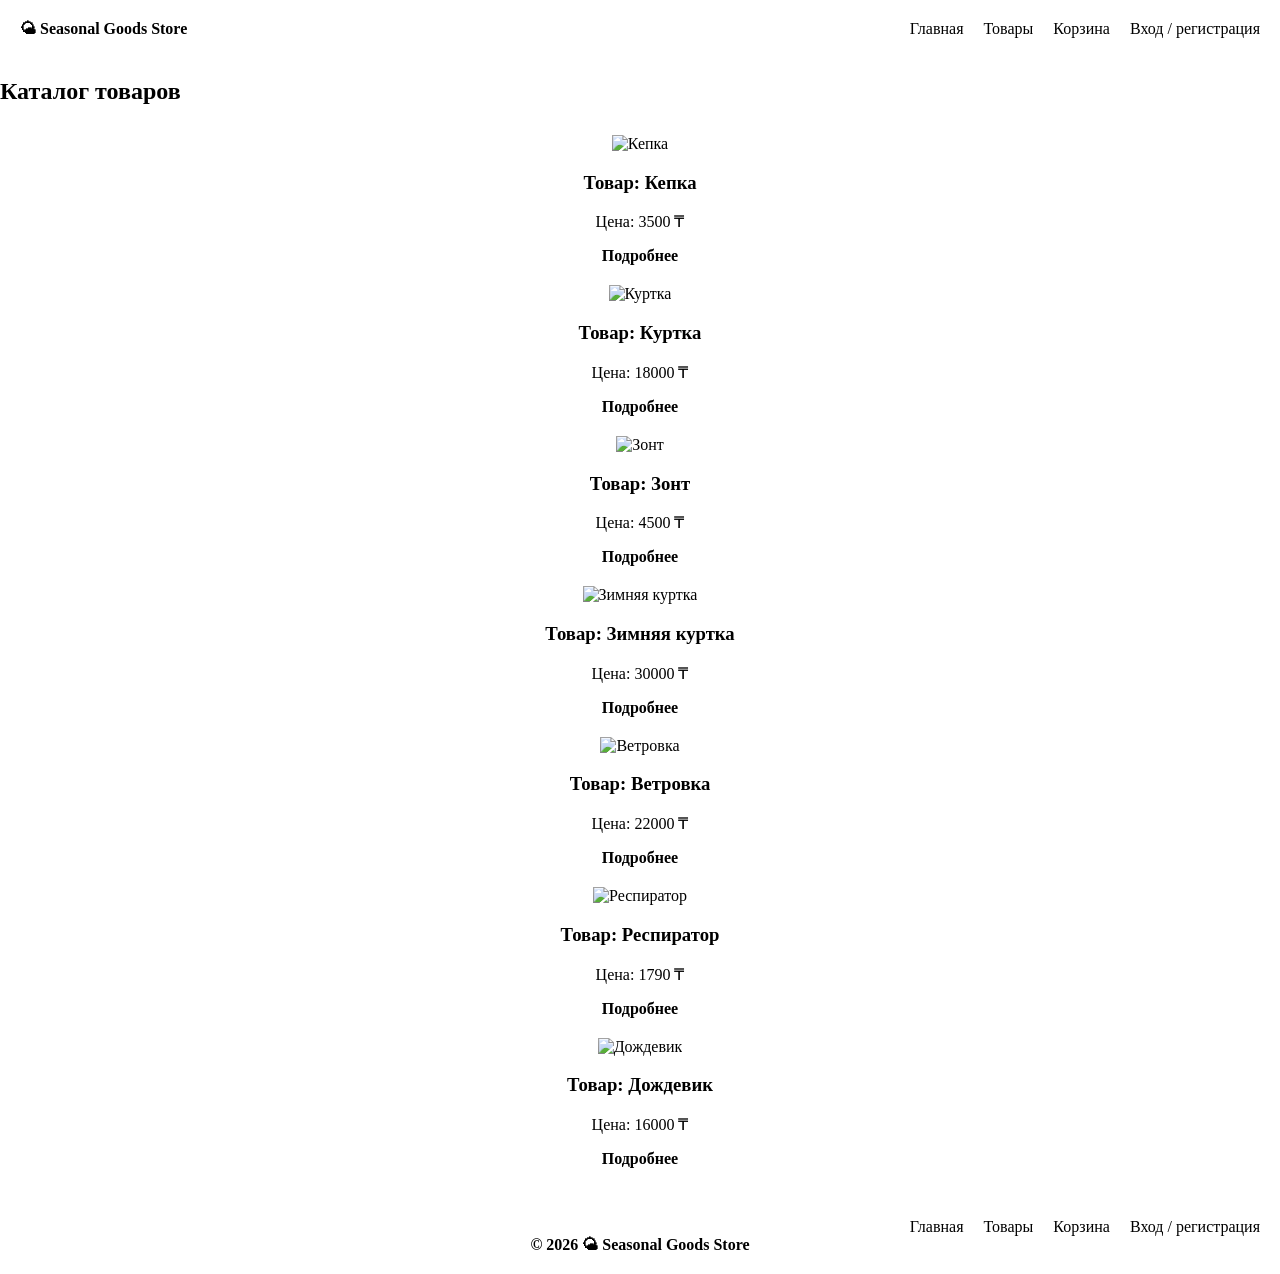
==== index.html @ 2261ef16 "Initial commit" ====
<!DOCTYPE html>
<html lang="ru">
<head>
  <meta charset="UTF-8">
  <meta name="viewport" content="width=device-width, initial-scale=1.0">
  <meta name="description" content="Добро пожаловать в интернет магазин Online weather store. Главная страница каталогом товаров.">
  <link rel="icon" href="images/favicon.png" type="images/favicon.png" sizes="32x32">
  <!-- для Apple устройств -->
  <link rel="apple-touch-icon" href="images/favicon.png" sizes="180x180">
  <title>Магазин - Главная | Seasonal Goods Store</title>

  <!-- подключение общего css-файла для стилей -->
  <link rel="stylesheet" href="css/style.css">

  <!-- подключение шрифтов -->
  <link rel="preconnect" href="https://fonts.googleapis.com">
  <link rel="preconnect" href="https://fonts.gstatic.com" crossorigin>
  <link href="https://fonts.googleapis.com/css2?family=Inter:ital,opsz,wght@0,14..32,100..900;1,14..32,100..900&family=Montserrat:ital,wght@0,100..900;1,100..900&display=swap" rel="stylesheet">
</head>
<body>
  <header class="header" id="header">
    <div class="header__logo"></div>
  </header>

  <main>
    <h2>Каталог товаров</h2>
    <section id="catalog" class="catalog"></section>
  </main>

  <footer class="footer" id="footer"></footer>

  <script type="module" src="js/index.js"></script>
</body>
</html>
---- css/style.css ----
* {box-sizing: border-box; } /* стабилизирует (предотвращает выползание блоков) */

html, body {
    height: 100%; /* прижимает футер внизу несмотря на содержимое страницы */
    margin: 0;
    padding: 0;
    background: white;
}

body {
  display: flex;         /* flex-контейнер */
  flex-direction: column;/* вертикальная колонка */
  min-height: 100vh;     /* вся высота окна */
}

main {
  flex: 1;              /* занимает всё свободное место */
}

/* Блок header */
.header {
  display: flex;
  justify-content: space-between;
  align-items: center;
  background: white;
  color: black;
  padding: 20px;
}

.header__logo {
  font-weight: bold;
}

.header__logo a {
  color: black;
  text-decoration: none;
}

.header__logo a:hover {
  color: grey;
  text-decoration: underline;
}

/* Блочный элемент навигации (главная, товары и корзина) */
.header__nav {
  display: flex;
  align-items: center;
  gap: 20px;
}

.header__nav a {
  font-weight: 500;
  color: black;
  text-decoration: none;
}

.header__nav a:hover {
  opacity: 0.7;
  color: gray;
  text-decoration: underline;
}

/* Блочный элемент для приветствия после авторизации и кнопки выйти */
.header__user {
  display: flex;
  align-items: center;
  gap: 10px; /* расстояние между приветствием и кнопкой выйти */
}

/* .header__greeting {
  
} */

.button {
  display: inline-block;
  padding: 10px 15px;
  border-radius: 5px;
  border: 1px solid #ccc;
  cursor: pointer;
  background: white;
  color: black;
}

.button:hover {
  opacity: 0.7;
  background: grey;
}

.catalog {
  display: flex;
  flex-direction: column; /* карточки идут сверху вниз */
  margin: 20px;
  padding: 10px;
  gap: 20px;              /* отступ между карточками */
  align-items: center;    /* центрируем по горизонтали */
  text-align: center;     /* текст карточек по центру */
}

.catalog a {
  font-weight: 550;
  color: black;
  text-decoration: none;
}

.catalog a:hover {
  opacity: 0.7;
  color: grey;
  text-decoration: underline;
}

/* Блок footer */
.footer {
  background: white;
  color: black;
  padding: 20px;
  text-align: center;
}

/* Элементы внутри footer */
.footer__links {
  display: flex;
  justify-content: flex-end;
  gap: 20px;
}

.footer__links a {
  font-weight: 500;
  color: black;
  text-decoration: none;
}

.footer__links a:hover {
  opacity: 0.7;
  color: grey;
  text-decoration: underline;
}

.footer__copy {
  font-weight: bold;
  color: black;
}

@media (max-width: 600px) {
  .header__nav {
    flex-direction: column;
    gap: 0.5rem;
  }
}
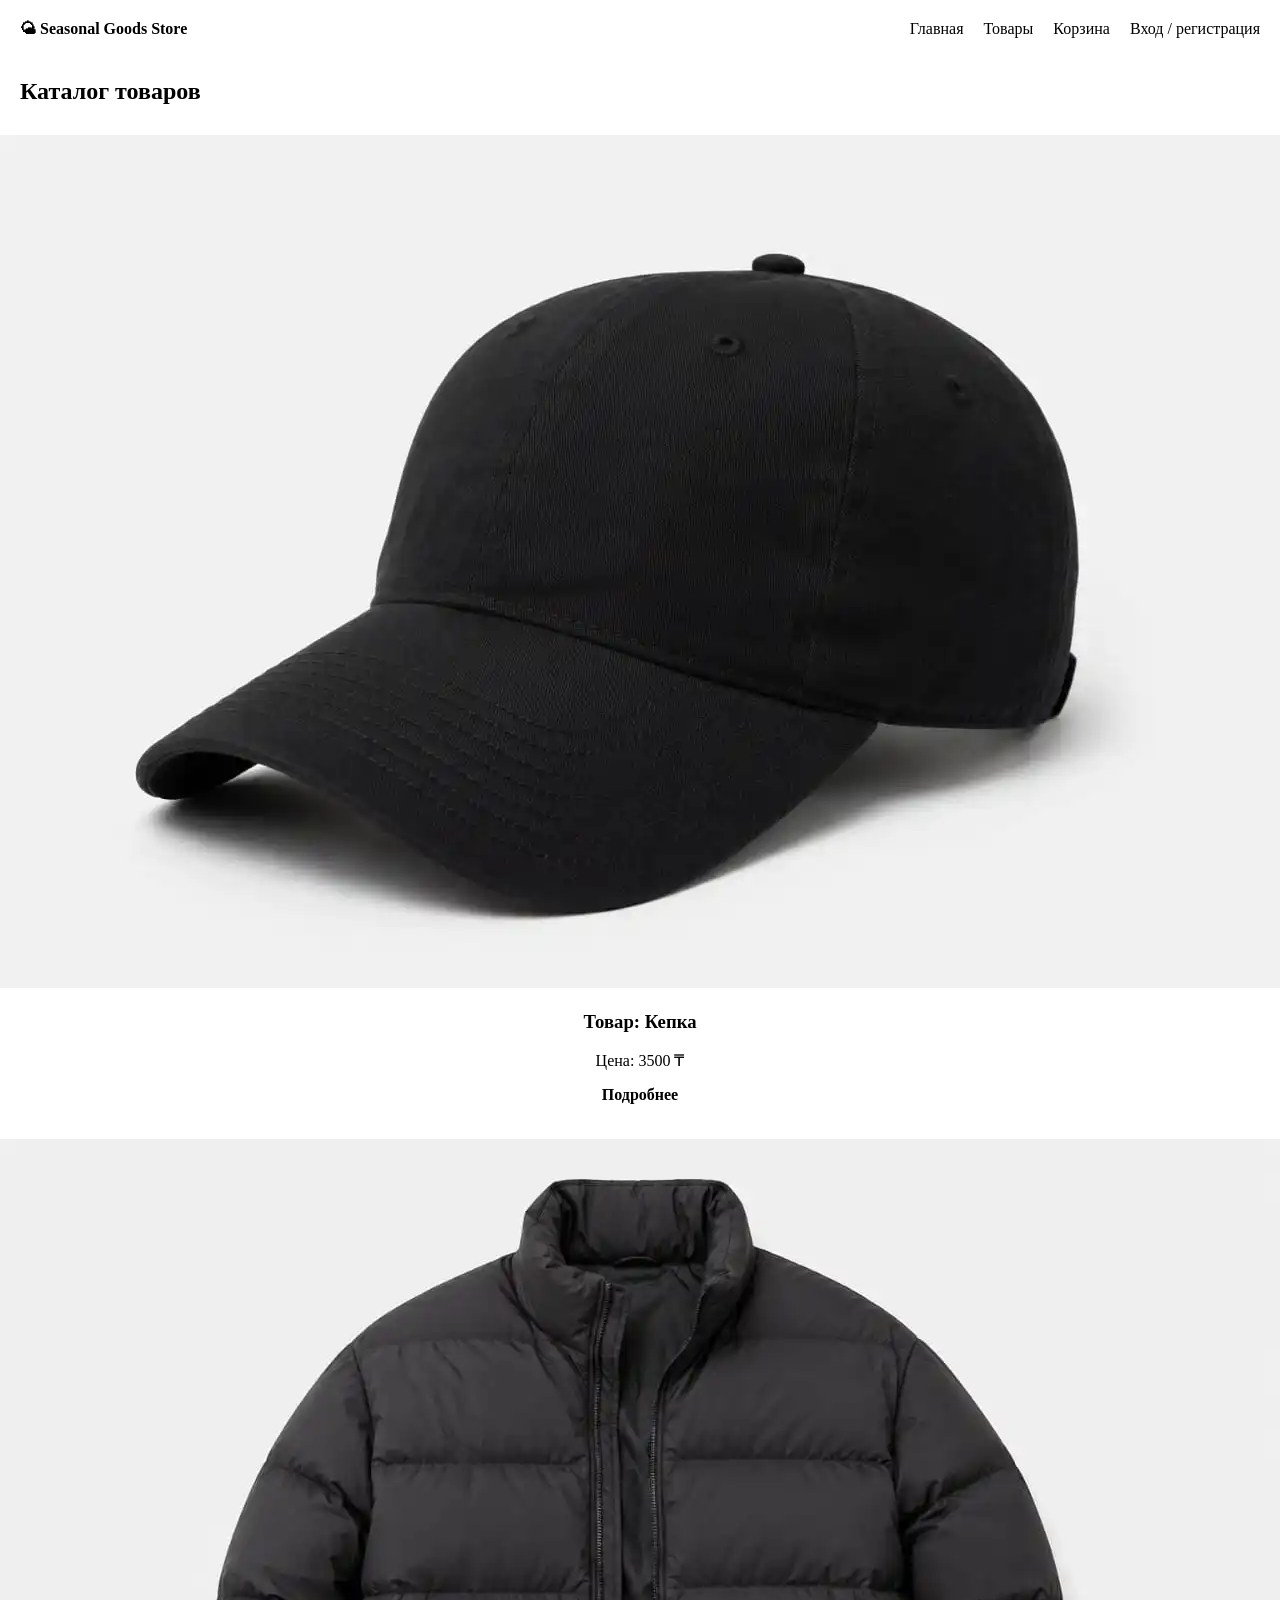
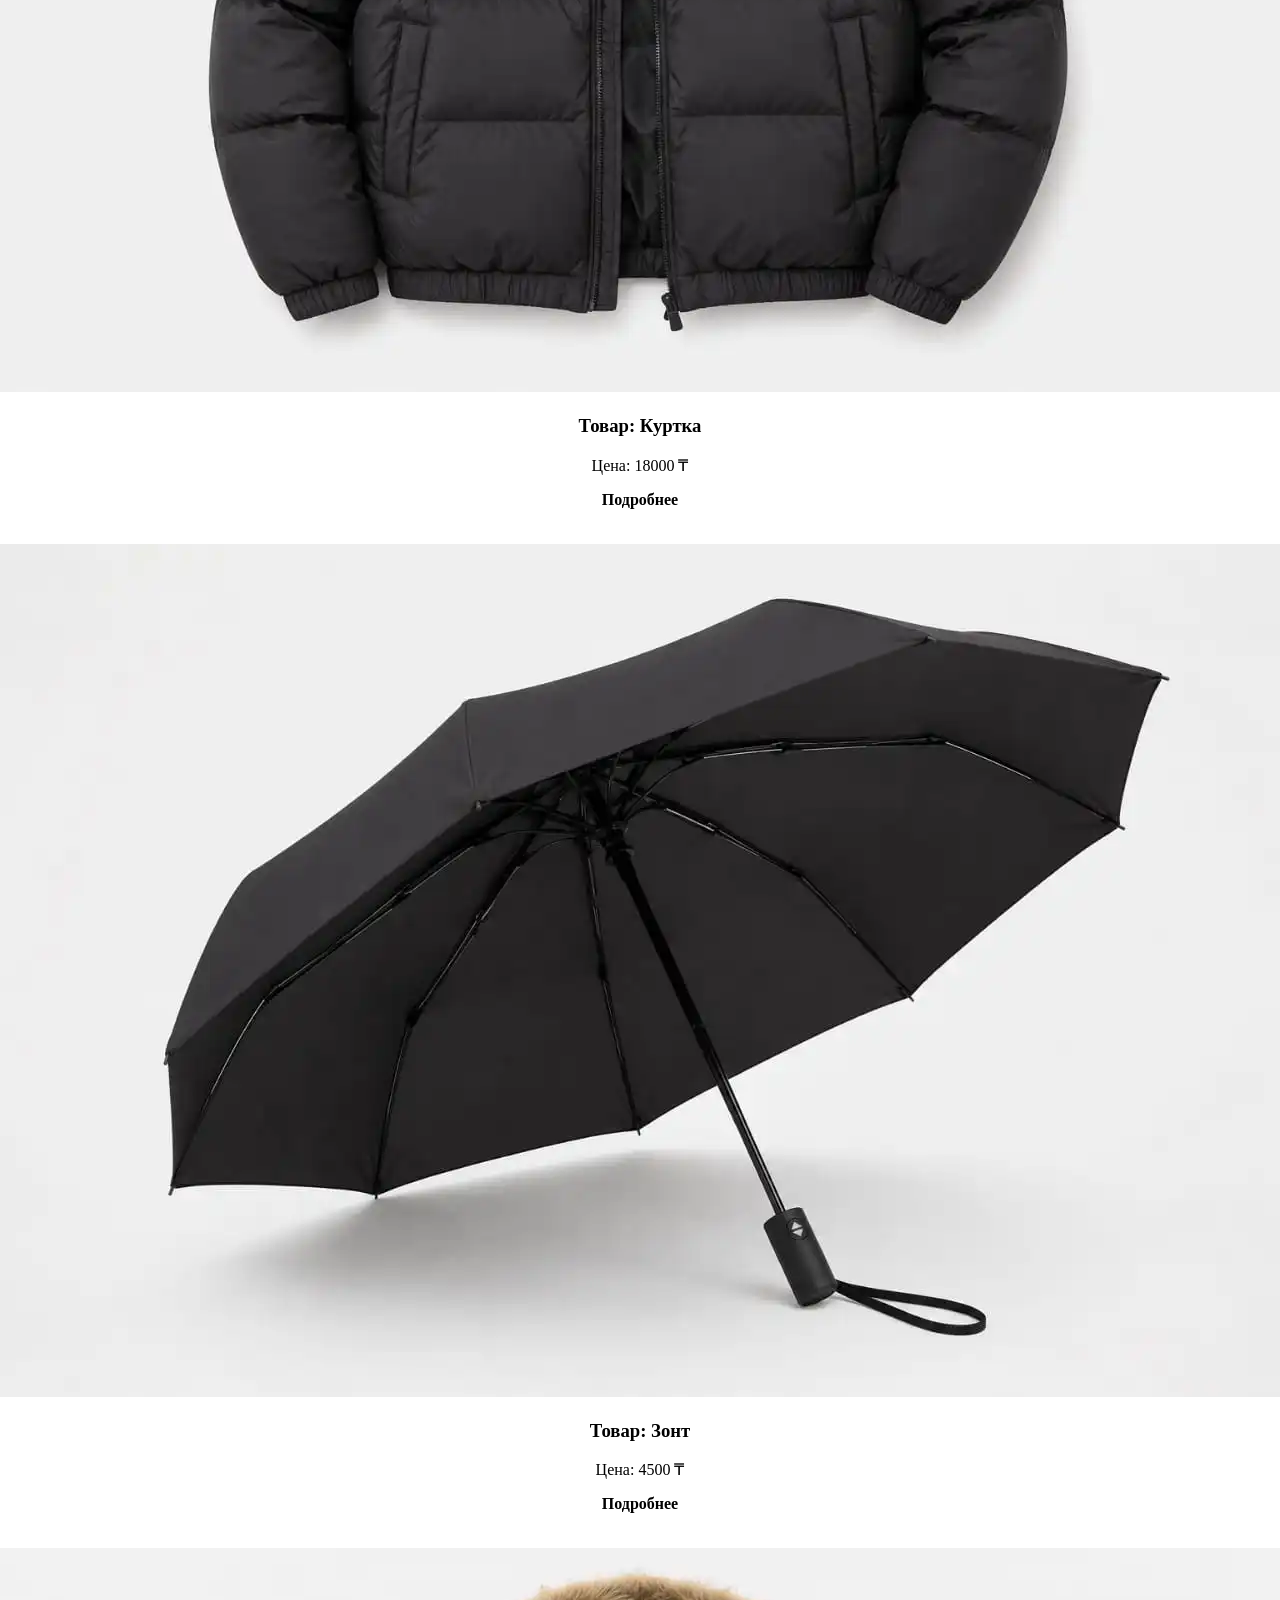
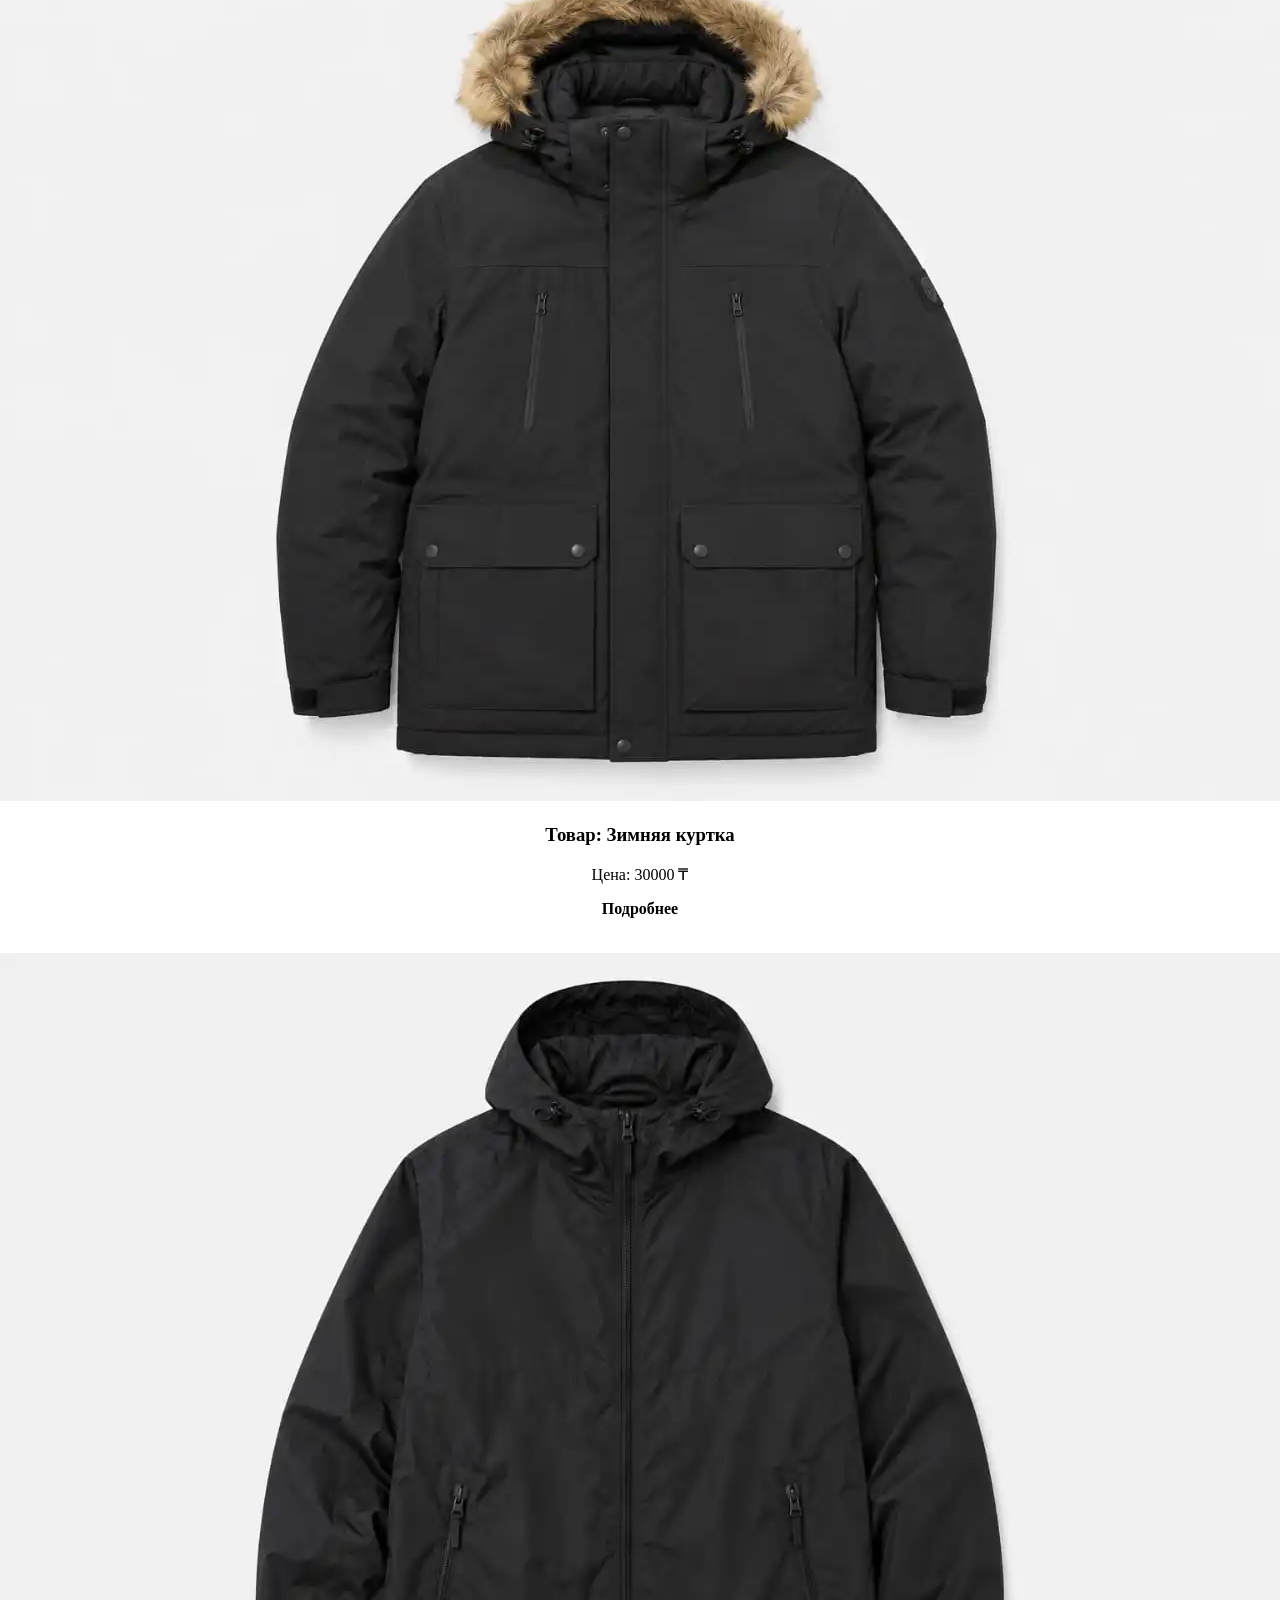
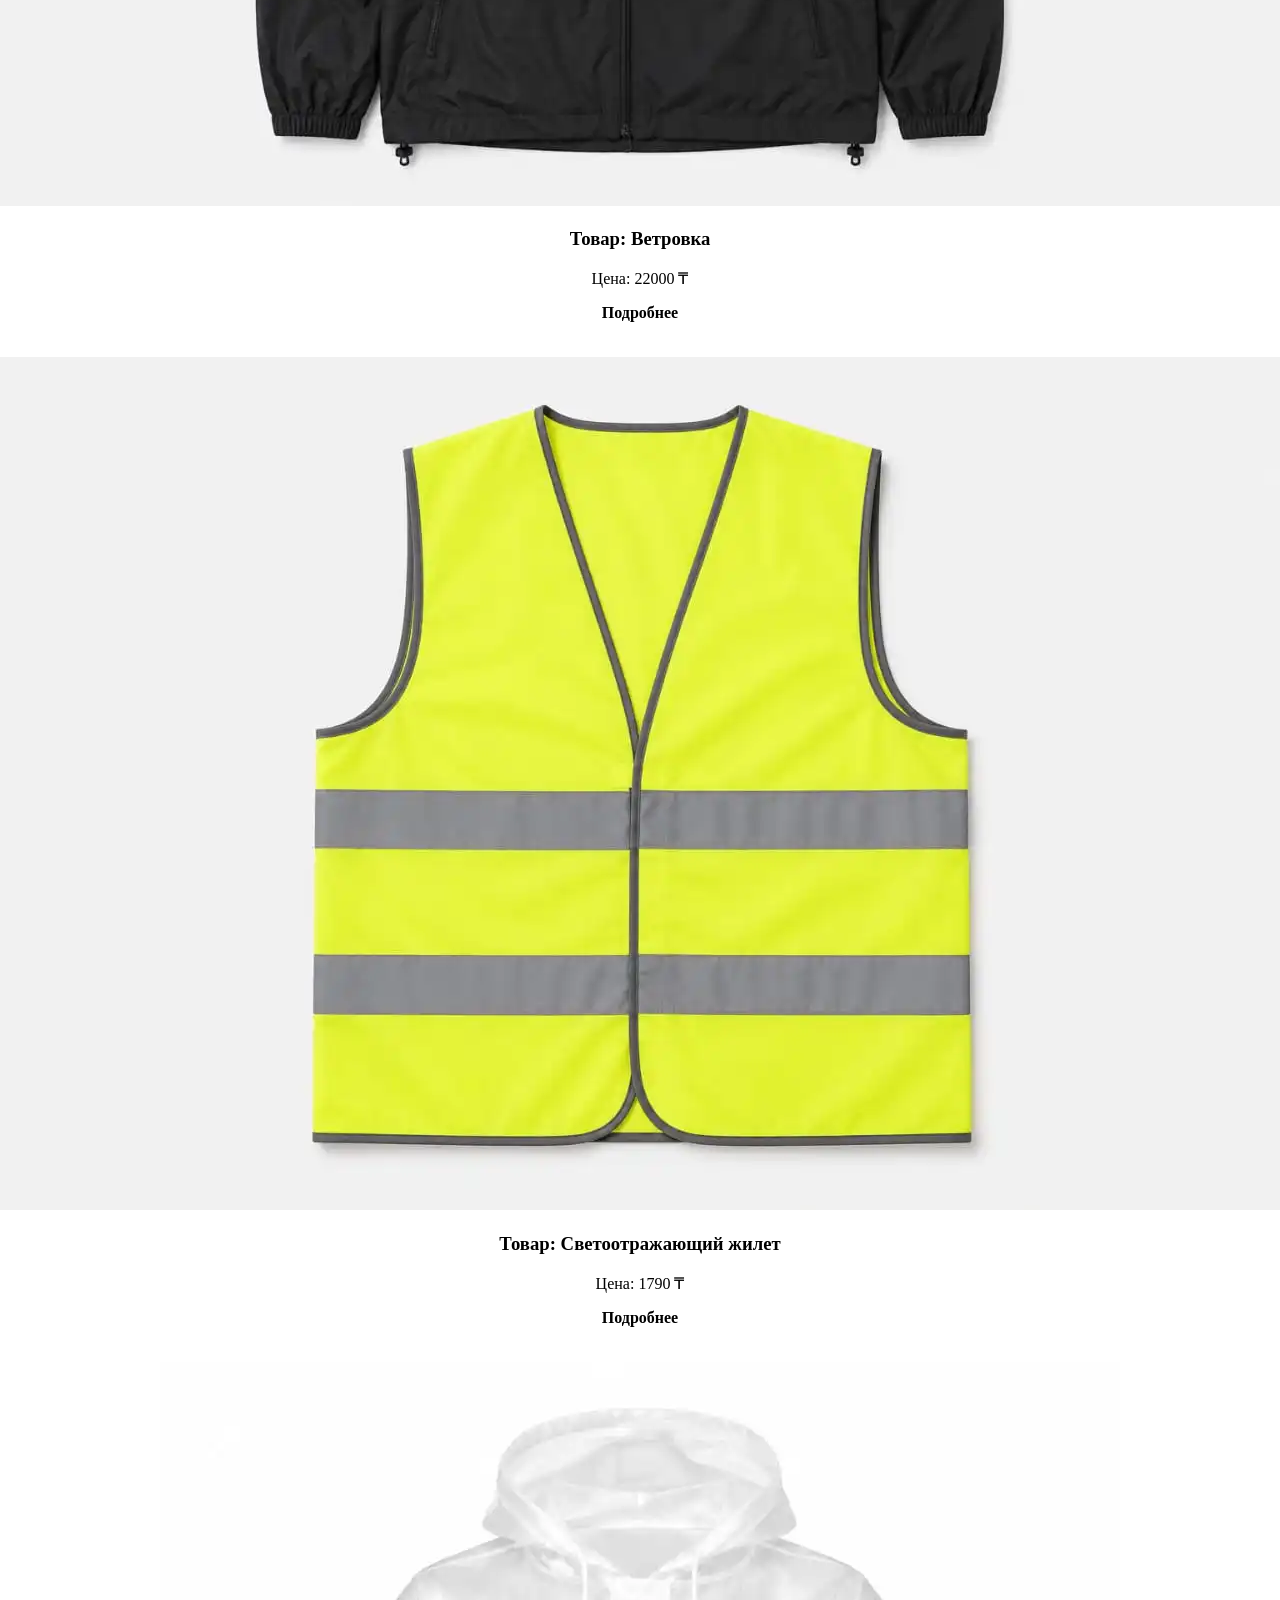
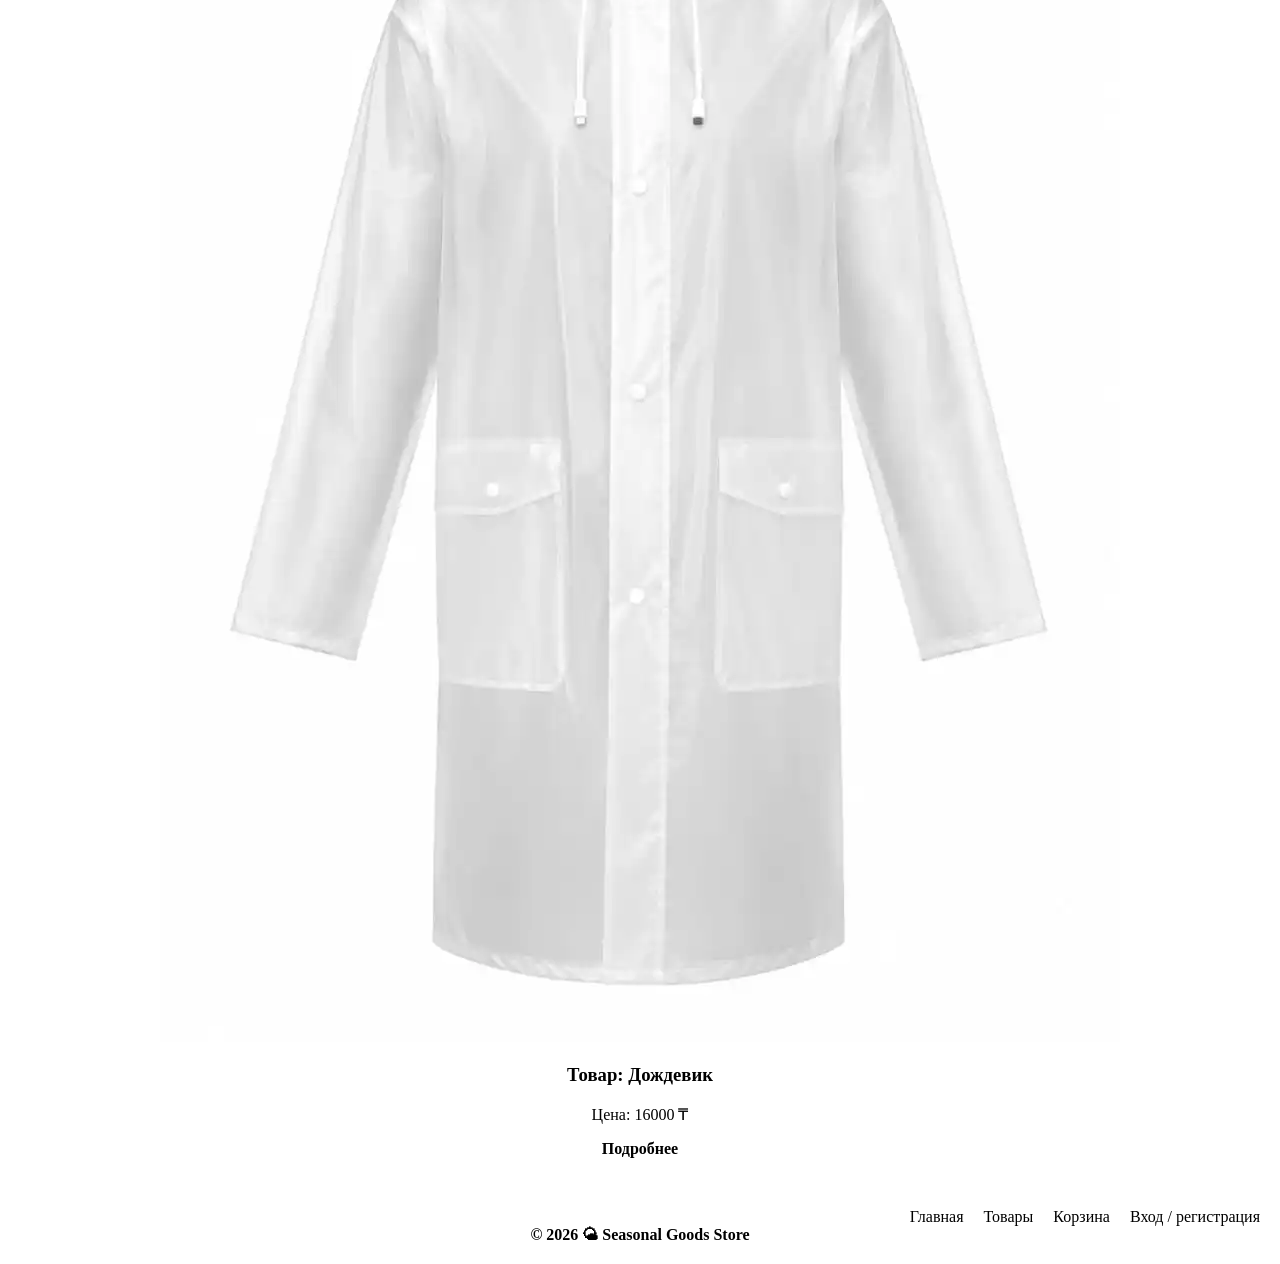
==== commit 479cffe4: "Добавил в HTML файлах элемент h заголовок разделов на 3 страницах: index, product, auth. Также измен" ====
--- a/index.html
+++ b/index.html
@@ -23,8 +23,8 @@
   </header>
 
   <main>
-    <h2>Каталог товаров</h2>
-    <section id="catalog" class="catalog"></section>
+    <h2 id="h__catalog--title">Каталог товаров</h2>
+    <section class="catalog" id="catalog"></section>
   </main>
 
   <footer class="footer" id="footer"></footer>
--- a/css/style.css
+++ b/css/style.css
@@ -1,3 +1,20 @@
+/* style.css */
+:root {
+--header-color: #000000;
+--header-bg: #ffff;
+--header-a: #000000;
+--header-a-hover: grey;
+--border: #ccc;
+--weather-card: #ffff;
+--weather-bg: grey;
+--auth-bg: #fff;
+--button-hover: grey;
+--footer-color: #000000;
+--footer-bg: #ffff;
+--footer-a: #000000;
+--footer-a-hover: grey;
+}
+
 * {box-sizing: border-box; } /* стабилизирует (предотвращает выползание блоков) */
 
 html, body {
@@ -22,8 +39,8 @@
   display: flex;
   justify-content: space-between;
   align-items: center;
-  background: white;
-  color: black;
+  background: var(--header-bg);
+  color: var(--header-color);
   padding: 20px;
 }
 
@@ -32,12 +49,12 @@
 }
 
 .header__logo a {
-  color: black;
+  color: var(--header-a);
   text-decoration: none;
 }
 
 .header__logo a:hover {
-  color: grey;
+  color: var(--header-a-hover);
   text-decoration: underline;
 }
 
@@ -50,13 +67,13 @@
 
 .header__nav a {
   font-weight: 500;
-  color: black;
+  color: var(--header-a);
   text-decoration: none;
 }
 
 .header__nav a:hover {
   opacity: 0.7;
-  color: gray;
+  color: var(--header-a-hover);
   text-decoration: underline;
 }
 
@@ -71,29 +88,36 @@
   
 } */
 
+
+/* Заголовок раздела Главная */
+#h__catalog--title {
+  font-weight: bold;
+  margin: 20px;
+}
+
 .button {
   display: inline-block;
   padding: 10px 15px;
   border-radius: 5px;
-  border: 1px solid #ccc;
+  border: 1px solid var(--border);
   cursor: pointer;
   background: white;
-  color: black;
 }
 
 .button:hover {
   opacity: 0.7;
-  background: grey;
+  background: var(--button-hover);
 }
 
 .catalog {
   display: flex;
   flex-direction: column; /* карточки идут сверху вниз */
-  margin: 20px;
-  padding: 10px;
-  gap: 20px;              /* отступ между карточками */
   align-items: center;    /* центрируем по горизонтали */
   text-align: center;     /* текст карточек по центру */
+  max-width: 600px;
+  margin: 20px auto;
+  padding: 10px;
+  gap: 35px;              /* отступ между карточками */
 }
 
 .catalog a {
@@ -108,10 +132,11 @@
   text-decoration: underline;
 }
 
+
 /* Блок footer */
 .footer {
-  background: white;
-  color: black;
+  background: var(--footer-bg);
+  color: var(--footer-color);
   padding: 20px;
   text-align: center;
 }
@@ -125,13 +150,13 @@
 
 .footer__links a {
   font-weight: 500;
-  color: black;
+  color: var(--footer-a);
   text-decoration: none;
 }
 
 .footer__links a:hover {
   opacity: 0.7;
-  color: grey;
+  color: var(--footer-a-hover);
   text-decoration: underline;
 }
 
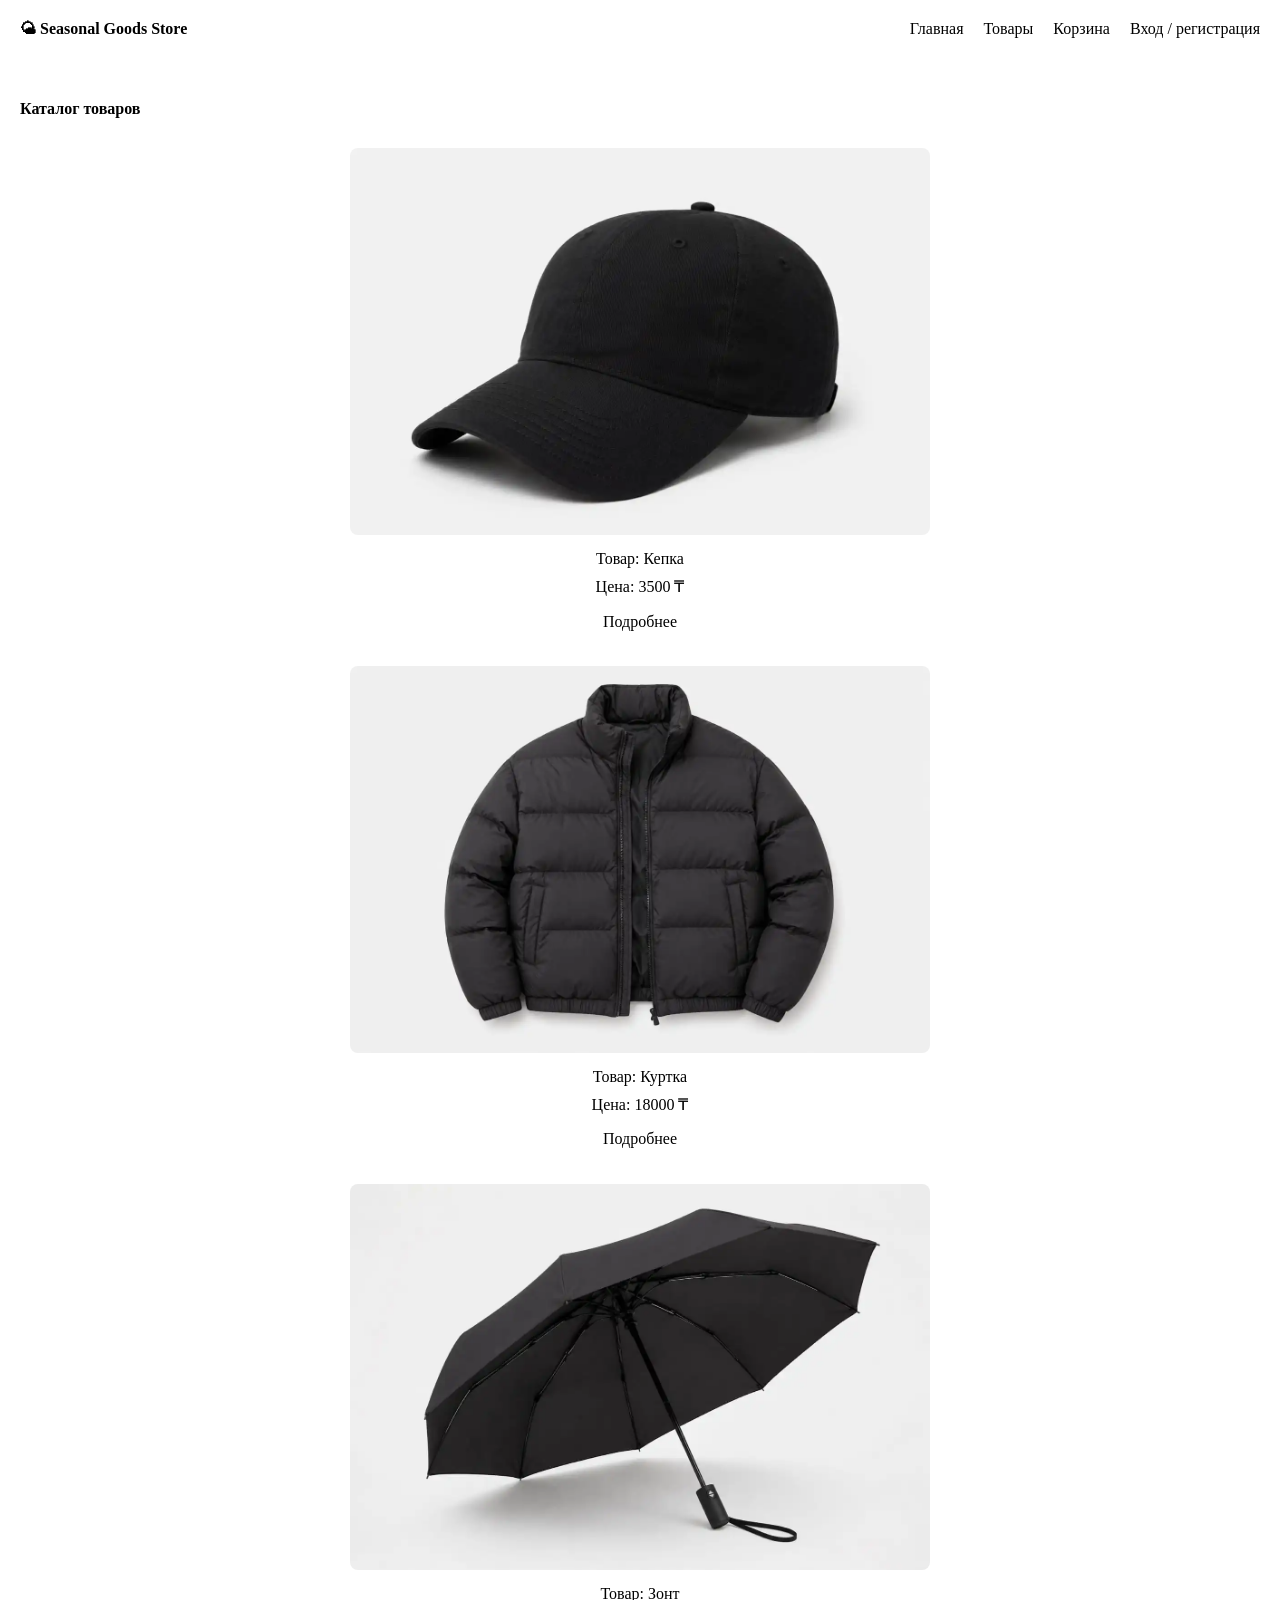
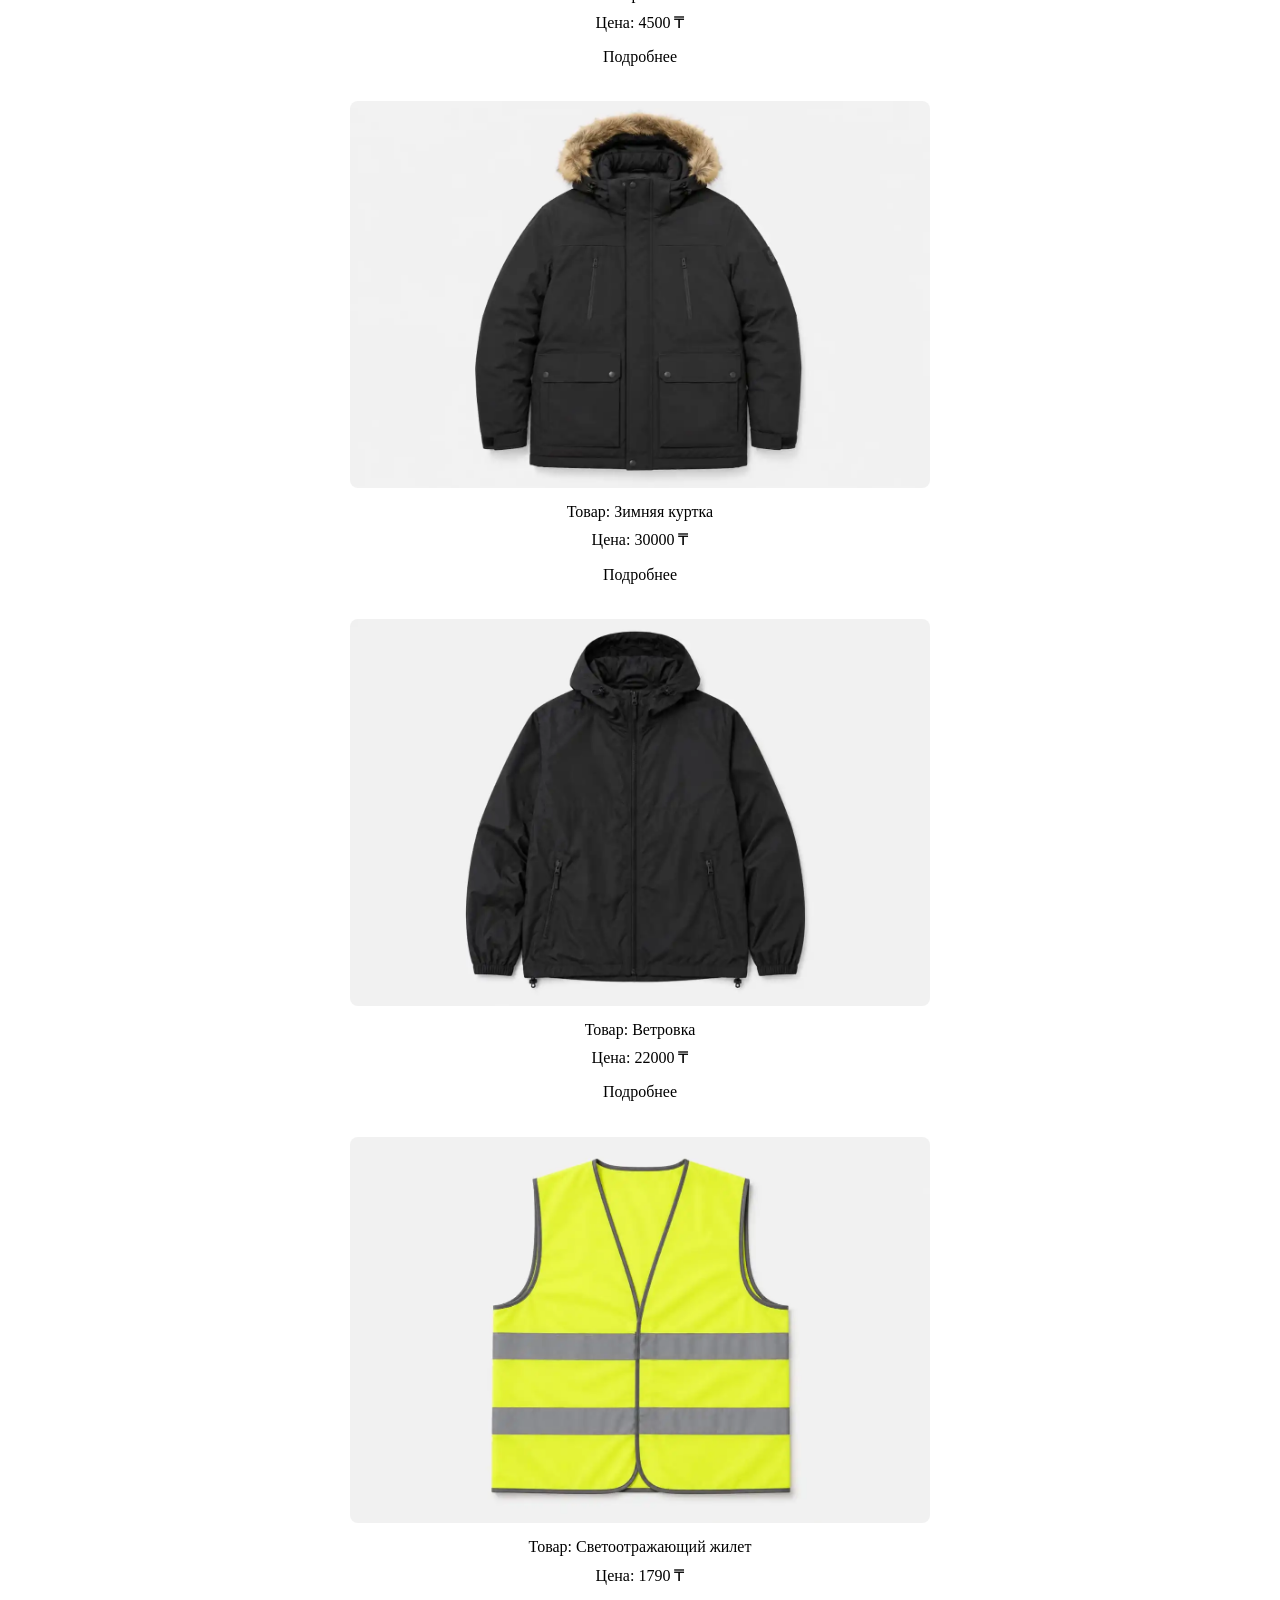
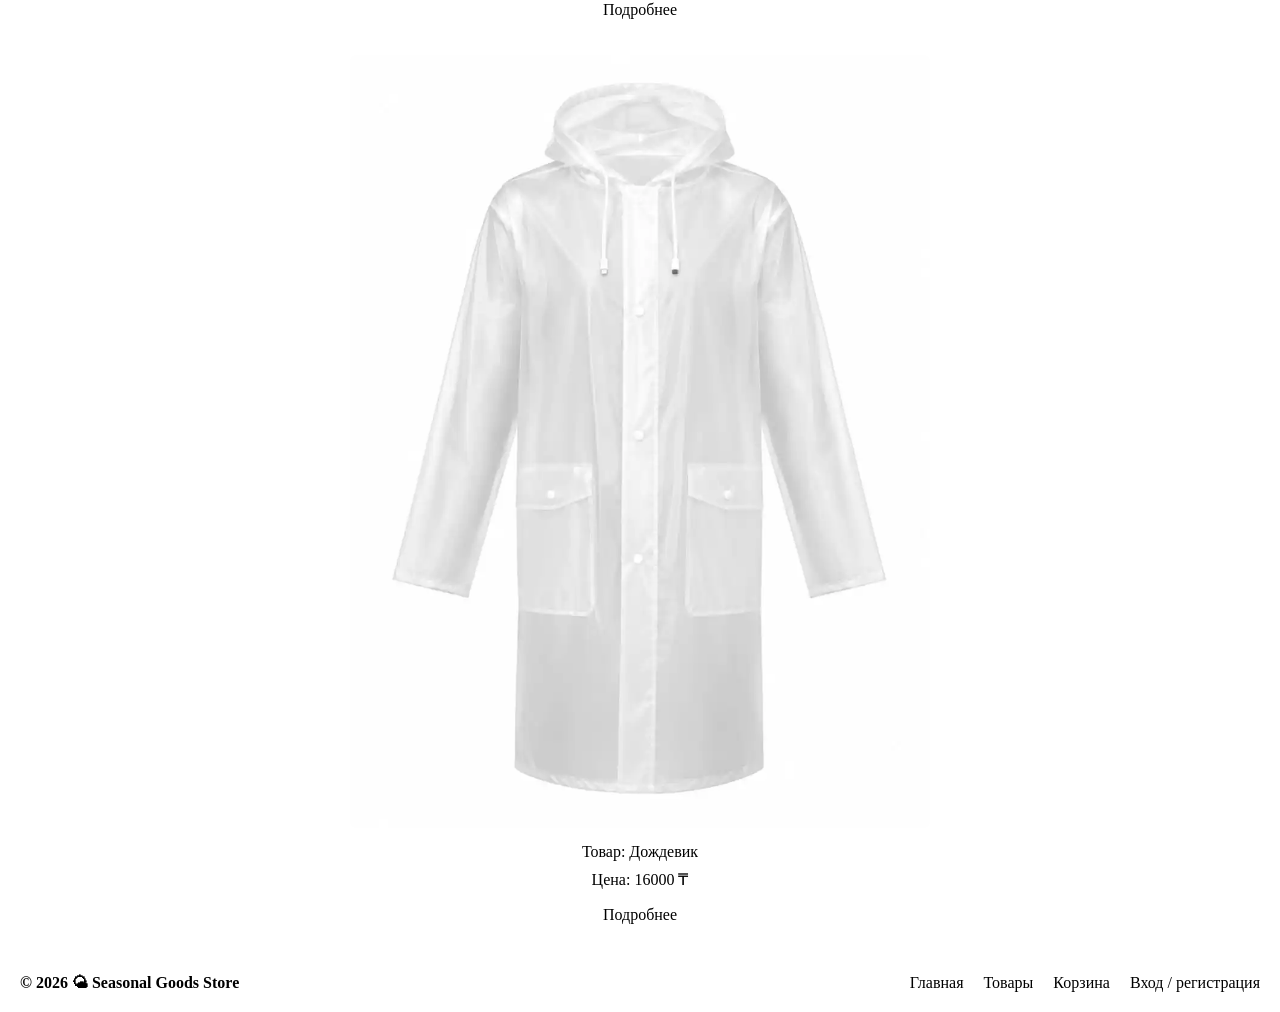
==== commit f35e66f9: "добавил normalize.css кроссбраузерность в проекте интернет магазин выглядит одинаково благодаря крос" ====
--- a/index.html
+++ b/index.html
@@ -3,12 +3,15 @@
 <head>
   <meta charset="UTF-8">
   <meta name="viewport" content="width=device-width, initial-scale=1.0">
-  <meta name="description" content="Добро пожаловать в интернет магазин Online weather store. Главная страница каталогом товаров.">
+  <meta name="description" content="Добро пожаловать в интернет магазин Seasonal Goods Store. Главная страница каталогом товаров.">
   <link rel="icon" href="images/favicon.png" type="images/favicon.png" sizes="32x32">
   <!-- для Apple устройств -->
   <link rel="apple-touch-icon" href="images/favicon.png" sizes="180x180">
   <title>Магазин - Главная | Seasonal Goods Store</title>
 
+  <!-- подключение кроссбраузерности normalize.css -->
+  <link rel="stylesheet" href="css/normalize.css">
+  
   <!-- подключение общего css-файла для стилей -->
   <link rel="stylesheet" href="css/style.css">
 
--- a/css/style.css
+++ b/css/style.css
@@ -32,6 +32,7 @@
 
 main {
   flex: 1;              /* занимает всё свободное место */
+  margin-top: 80px;
 }
 
 /* Блок header */
@@ -39,12 +40,16 @@
   display: flex;
   justify-content: space-between;
   align-items: center;
+  position: fixed;
+  width: 100%;
+  z-index: 1000;
   background: var(--header-bg);
-  color: var(--header-color);
   padding: 20px;
 }
 
 .header__logo {
+  font-family: "Montserrat", "sans-serif";
+  text-decoration: none;
   font-weight: bold;
 }
 
@@ -66,7 +71,8 @@
 }
 
 .header__nav a {
-  font-weight: 500;
+  font-family: "Montserrat", "sans-serif";
+  font-weight: 400;
   color: var(--header-a);
   text-decoration: none;
 }
@@ -77,6 +83,16 @@
   text-decoration: underline;
 }
 
+/* Hamburger */
+.hamburger-menu {
+  display: none;
+  margin-left: auto;
+  font-size: 24px;
+  background: none;
+  border: none;
+  cursor: pointer;
+}
+
 /* Блочный элемент для приветствия после авторизации и кнопки выйти */
 .header__user {
   display: flex;
@@ -84,14 +100,17 @@
   gap: 10px; /* расстояние между приветствием и кнопкой выйти */
 }
 
-/* .header__greeting {
-  
-} */
+.header__greeting {
+  font-family: "Montserrat", "sans-serif";
+  font-weight: 400;
+  color: var(--header-a);
+  text-decoration: none;
+}
 
 
 /* Заголовок раздела Главная */
 #h__catalog--title {
-  font-weight: bold;
+  font-family: "Inter", "sans-serif";
   margin: 20px;
 }
 
@@ -121,8 +140,7 @@
 }
 
 .catalog a {
-  font-weight: 550;
-  color: black;
+  font-weight: 450;
   text-decoration: none;
 }
 
@@ -132,9 +150,31 @@
   text-decoration: underline;
 }
 
+/* фото главной страницы и товара */
+.product__card img,
+.product__details img {
+  display: block;
+  max-width: 100%;
+  border-radius: 8px;
+  margin-bottom: 15px;
+}
+
+.product__h3,
+.product__p,
+.product__a {
+  font-family: "Montserrat", "sans-serif";
+  font-size: 16px;
+  font-weight: 350;
+  color: black;
+  margin-top: 10px;
+  text-decoration: none;
+}
 
 /* Блок footer */
 .footer {
+  display: flex;
+  justify-content: space-between;
+  align-items: center;
   background: var(--footer-bg);
   color: var(--footer-color);
   padding: 20px;
@@ -149,7 +189,8 @@
 }
 
 .footer__links a {
-  font-weight: 500;
+  font-family: "Montserrat", "sans-serif";
+  font-weight: 400;
   color: var(--footer-a);
   text-decoration: none;
 }
@@ -161,13 +202,109 @@
 }
 
 .footer__copy {
+  font-family: "Montserrat", "sans-serif";
+  text-decoration: none;
   font-weight: bold;
-  color: black;
 }
 
 @media (max-width: 600px) {
+  .hamburger-menu {
+    display: block;
+    font-size: 24px;
+    background: none;
+    border: none;
+    cursor: pointer;
+  }
+
   .header__nav {
+    display: none;
     flex-direction: column;
-    gap: 0.5rem;
+    gap: 0;
+    max-height: 0;              /* скрыто */
+    overflow: hidden;
+    transition: max-height 0.3s ease; /* плавное раскрытие */
+  }
+
+  .header__nav.active {
+    display: flex;
+    position: absolute;
+    top: 60px;
+    left: 0;
+    width: 100%;
+    margin: 0;
+    padding: 10px;
+    background: #fff;           /* фон */
+    border-top: 1px solid var(--border);
+    z-index: 1000;
+    max-height: 400px;          /* раскрытие */
+  }
+
+  .header__nav.active a {
+    padding: 12px;
+    text-align: center;
+    font-size: 16px;
+    border-radius: 5px;
+    transition: background 0.3s;
+  }
+
+  .header__nav.active a:hover {
+    background: #f0f0f0;
+  }
+
+  .catalog {
+    max-width: 95%;
+    gap: 20px;
+    padding: 8px;
+    box-sizing: border-box;
+  }
+
+  .catalog a {
+    font-size: 14px;
+  }
+  
+  .footer {
+    display: flex;
+    flex-direction: column;
+    align-items: center;
+    gap: 10px;
+    padding: 15px;
+    background: var(--footer-bg);
+    border-top: 1px solid var(--border);
+  }
+  
+  .footer__copy {
+    font-size: 16px;
+    font-weight: bold;
+    text-align: center;
+  }
+
+  .footer__links {
+    display: flex;
+    flex-direction: column;   /* ссылки в колонку */
+    align-items: center;
+    gap: 8px;
+  }
+
+  .footer__links a {
+    padding: 8px;
+    font-size: 16px;
+    text-align: center;
+    border-radius: 5px;
+    transition: background 0.3s;
+  }
+
+  .footer__links a:hover {
+    background: #f0f0f0;
+  }
+}
+
+@media (max-width: 320px) {
+  #p__cart--total {
+    font-weight: 300;
+    font-size: 13.5px;
+  }
+  .div__cart--item p {
+    font-weight: 300;
+    font-size: 13.5px;
   }
 }
